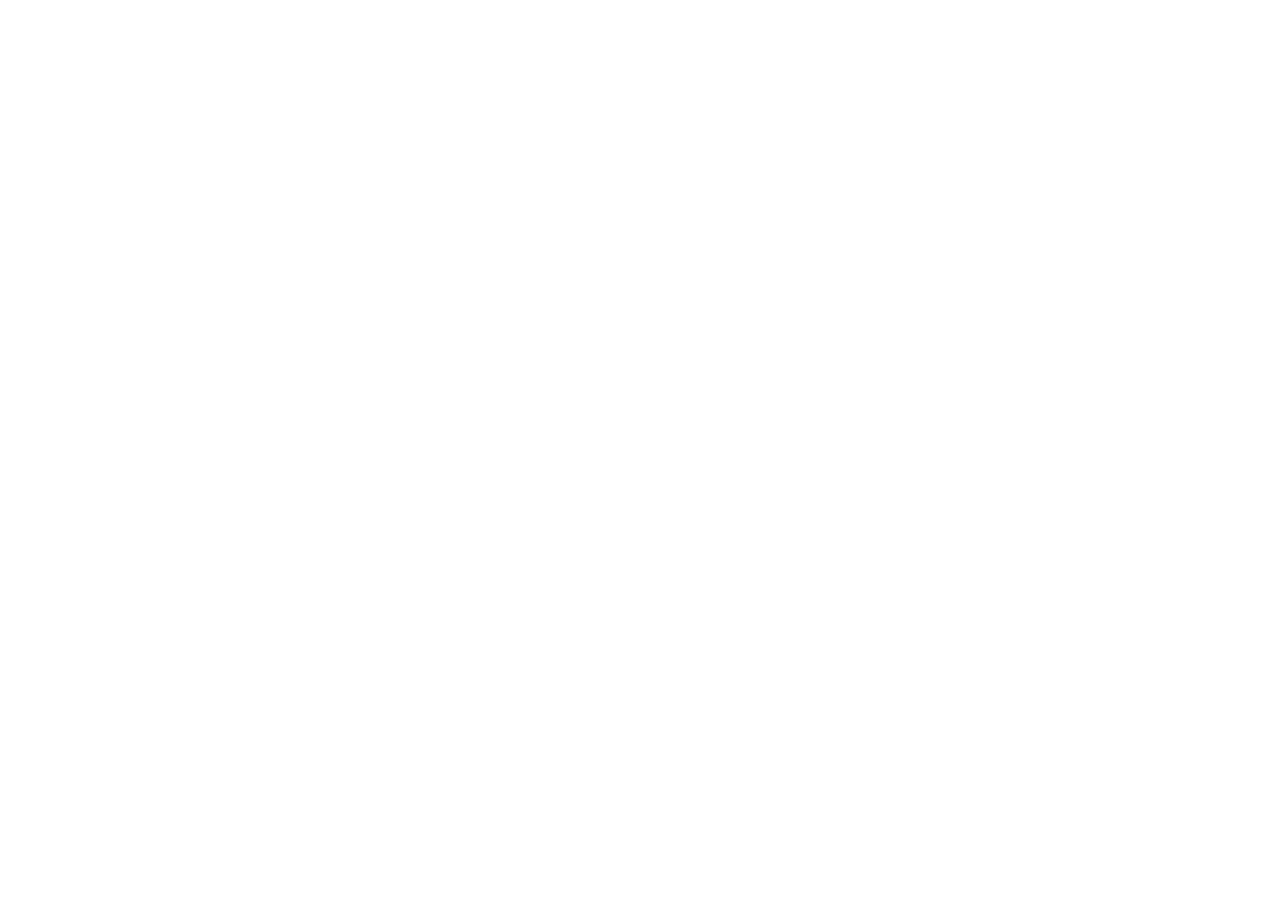
==== index.html @ 4a8910b8 "subida de inicio" ====
<!DOCTYPE html>
<html lang="en">
<head>
    <meta charset="UTF-8">
    <meta http-equiv="X-UA-Compatible" content="IE=edge">
    <meta name="viewport" content="width=device-width, initial-scale=1.0">
    <title>Document</title>

    <link rel="stylesheet" href="style.css">
</head>
<body>
    <div>



    </div>
    <script src="js.js"></script>
</body>
</html>
---- style.css ----
* {
  margin: 0;
  padding: 0;
  box-sizing: border-box;
}
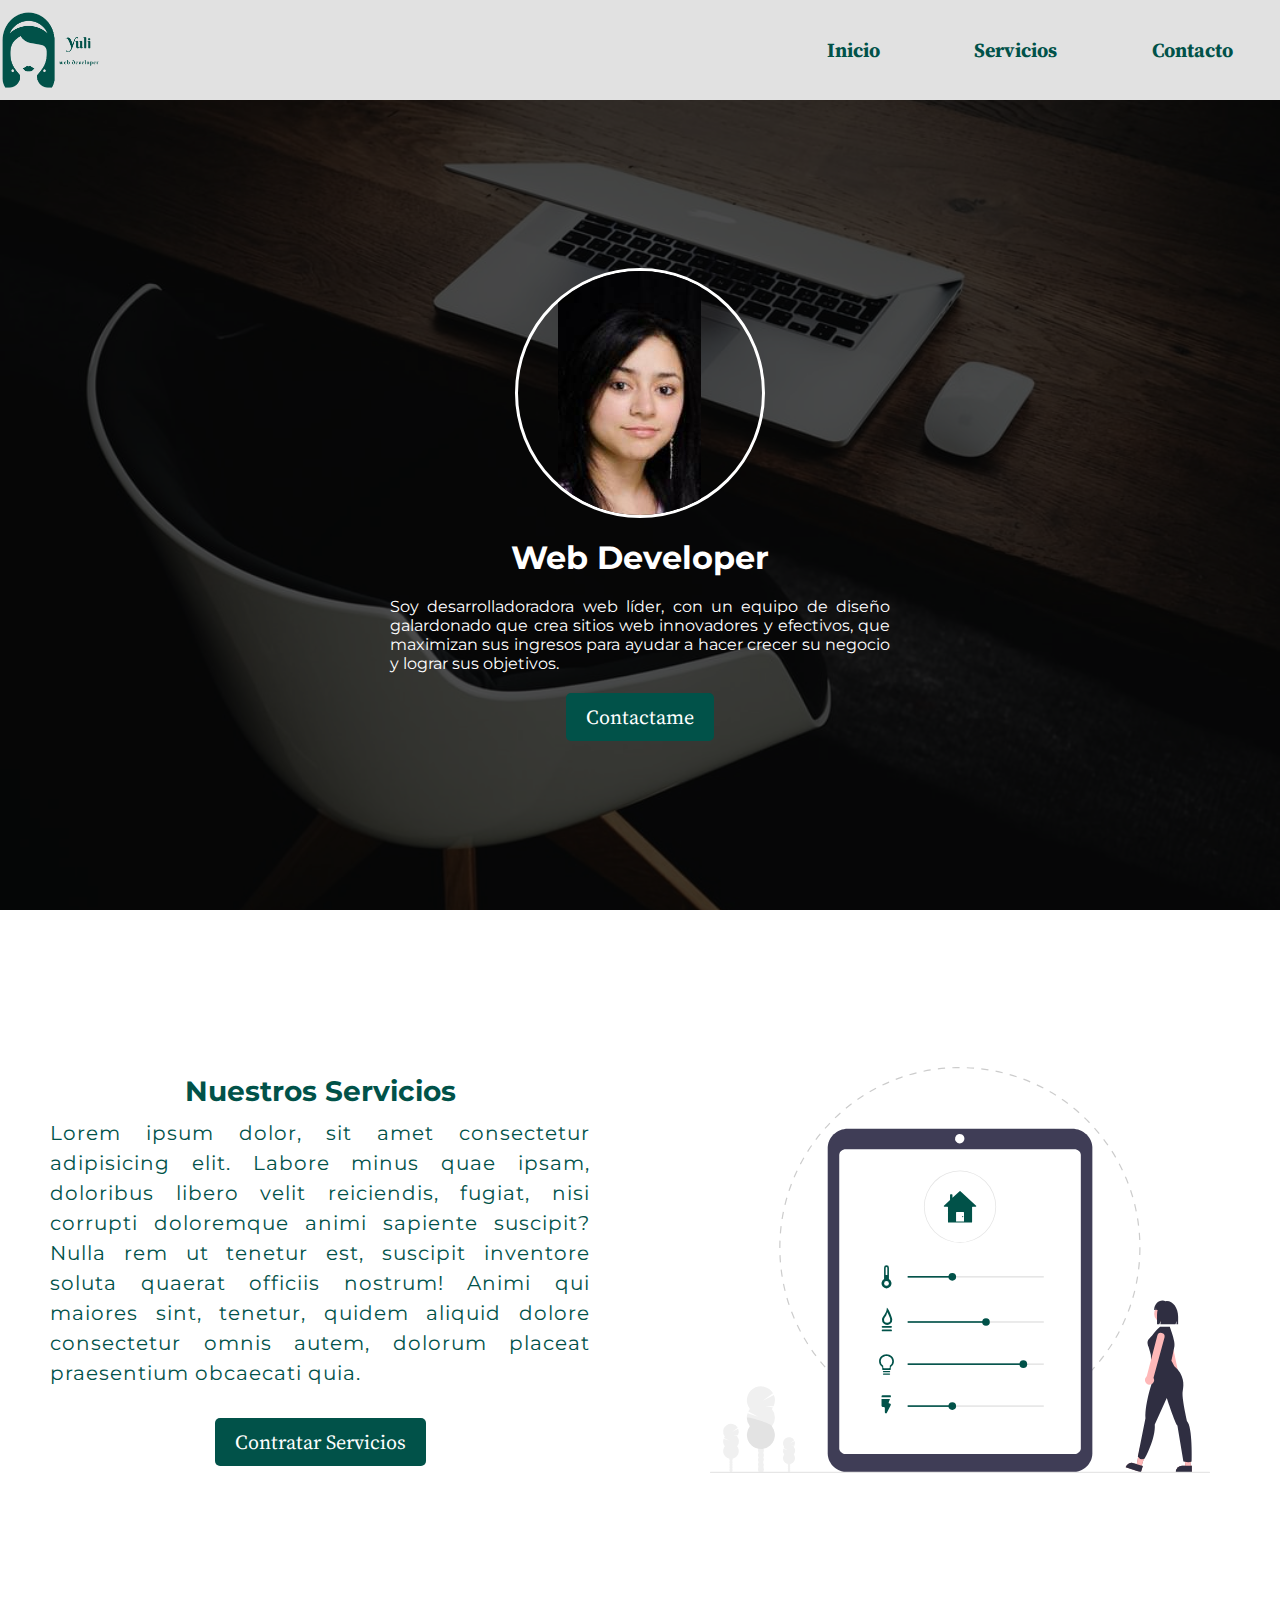
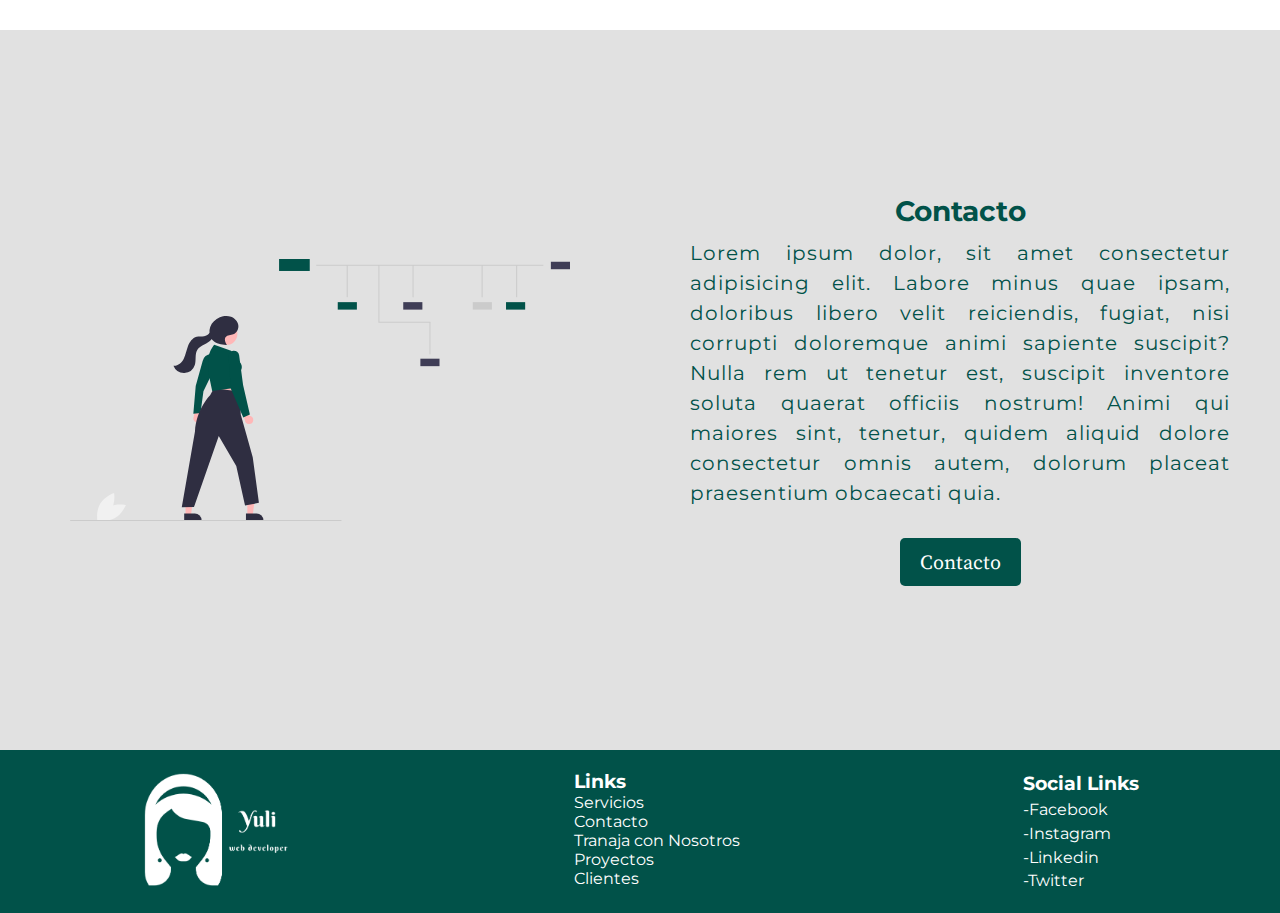
==== commit cc00ced2: "final del dia 1" ====
--- a/index.html
+++ b/index.html
@@ -4,16 +4,112 @@
     <meta charset="UTF-8">
     <meta http-equiv="X-UA-Compatible" content="IE=edge">
     <meta name="viewport" content="width=device-width, initial-scale=1.0">
-    <title>Document</title>
-
+    <title>The History of my life</title>
+    <link rel="stylesheet" href="https://cdnjs.cloudflare.com/ajax/libs/font-awesome/5.15.3/css/all.min.css"
+    integrity="sha512-iBBXm8fW90+nuLcSKlbmrPcLa0OT92xO1BIsZ+ywDWZCvqsWgccV3gFoRBv0z+8dLJgyAHIhR35VZc2oM/gI1w=="
+    crossorigin="anonymous" referrerpolicy="no-referrer" />
     <link rel="stylesheet" href="style.css">
+    <link rel="shortcut icon" href="imagenes/LogoMakr-79gBgG.png">
 </head>
 <body>
-    <div>
+    
+    <header>
+        <div class="container-header">
+            <img src="imagenes/LogoMakr-79gBgG.png" alt="Logo">
+            <nav>
+                <ul>
+                    <li><a href="#">Inicio</a></li>
+                    <li><a href="servicios.html">Servicios</a></li>
+                    <li><a href="#">Contacto</a></li>
+                </ul>
+            </nav>
+        </div>
+    </header>
 
+    <main>
+        <div class="container-main">
 
+            <div class="circle">
+                <img src="imagenes/img-personal.jpg" alt="personal">
+            </div>
+            <h1>Web Developer</h1>
+            <p>Soy desarrolladoradora web líder, con un equipo de diseño galardonado que crea sitios web innovadores y efectivos, que
+            maximizan sus ingresos para ayudar a hacer crecer su negocio y lograr sus objetivos.</p>
+            <button class="btn">Contactame</button>
+        </div>
+    </main>
 
-    </div>
+    <section>
+        <div class="container-1">
+            <div >
+                <h2>Nuestros Servicios</h2>
+                <p>Lorem ipsum dolor, sit amet consectetur adipisicing elit. Labore minus quae ipsam, doloribus libero velit
+                    reiciendis, fugiat, nisi corrupti doloremque animi sapiente suscipit? Nulla rem ut tenetur est, suscipit
+                    inventore soluta quaerat officiis nostrum! Animi qui maiores sint, tenetur, quidem aliquid dolore consectetur
+                    omnis autem, dolorum placeat praesentium obcaecati quia.</p>
+                <button>Contratar Servicios</button>
+            </div>
+            <div>
+                <img src="imagenes/imgsection1.svg" alt="">
+            </div>
+        </div>
+    </section>
+
+    <section class="bg-gray">
+        <div class="container-1">
+            <div>
+                <img src="imagenes/imgsection2.svg" alt="">
+            </div>
+            <div>
+                <h2>Contacto</h2>
+                <p>Lorem ipsum dolor, sit amet consectetur adipisicing elit. Labore minus quae ipsam, doloribus libero velit
+                    reiciendis, fugiat, nisi corrupti doloremque animi sapiente suscipit? Nulla rem ut tenetur est, suscipit
+                    inventore soluta quaerat officiis nostrum! Animi qui maiores sint, tenetur, quidem aliquid dolore
+                    consectetur
+                    omnis autem, dolorum placeat praesentium obcaecati quia.</p>
+                <button>Contacto</button>
+            </div>
+        </div>
+    </section>
+
+    <footer>
+        <div class="container-footer">
+            <div>
+                <img src="imagenes/logo-white.png" alt="logo">
+            </div>
+            <div>
+                <h3>Links</h3>
+                <ul>
+                    <li><a href="#">Servicios</a></li>
+                    <li><a href="#">Contacto</a></li>
+                    <li><a href="#">Tranaja con Nosotros</a></li>
+                    <li><a href="#">Proyectos</a></li>
+                    <li><a href="#">Clientes</a></li>
+                </ul>
+            </div>
+            <div class="social-links">
+                <h3>Social Links</h3>
+                <div>
+                    <i class="fab fa-facebook"></i>
+                    <p>-Facebook</p>
+                </div>
+                <div>
+                    <i class="fab fa-instagram"></i>
+                    <p>-Instagram</p>
+                </div>
+                <div>
+                    <i class="fab fa-linkedin-in"></i>
+                    <p>-Linkedin</p>
+                </div>
+                <div>
+                    <i class="fab fa-twitter"></i>
+                    <p>-Twitter</p>
+                </div>
+                
+            </div>
+        </div>
+    </footer>
+
     <script src="js.js"></script>
 </body>
 </html>--- a/style.css
+++ b/style.css
@@ -1,5 +1,244 @@
+@import url('https://fonts.googleapis.com/css2?family=Montserrat:wght@400;700&display=swap');
+@import url('https://fonts.googleapis.com/css2?family=Source+Serif+Pro:wght@400;700&display=swap');
+:root {
+  --feather: #77c9d4;
+  --marine: #57bc90;
+  --forest: #015249;
+  --sleek-grey: #a5a5af;
+  --gray: #cecece9a;
+}
+
 * {
   margin: 0;
   padding: 0;
   box-sizing: border-box;
 }
+
+body {
+  font-family: 'Montserrat', sans-serif;
+}
+
+header {
+  background-color: var(--gray);
+  padding: 10px 0;
+  /*
+  position: sticky;
+  top: 0;
+  z-index: 100;*/
+}
+.container-header {
+  max-width: 1300px;
+  margin: 0 auto;
+  display: flex;
+  justify-content: space-between;
+  align-items: center;
+}
+
+header > .container-header > img {
+  max-height: 80px;
+}
+
+header > .container-header > nav > ul {
+  display: flex;
+  list-style: none;
+  justify-content: space-around;
+  min-width: 500px;
+}
+
+header a {
+  color: var(--forest);
+  text-decoration: none;
+  font-size: 20px;
+  font-weight: bold;
+  font-family: 'Source Serif Pro', serif;
+}
+
+main {
+  height: 90vh;
+  background: url(imagenes/bg.jpg);
+  background-size: cover;
+  background-position: center center;
+  background-repeat: no-repeat;
+  position: relative;
+  color: white;
+  z-index: 0;
+}
+
+main:after {
+  content: '';
+  position: absolute;
+  top: 0;
+  bottom: 0;
+  left: 0;
+  right: 0;
+  background-color: rgba(0, 0, 0, 0.7);
+  z-index: -1;
+}
+.container-main {
+  max-width: 1300px;
+  margin: 0 auto;
+  height: 100%;
+  display: flex;
+  flex-direction: column;
+  justify-content: center;
+  align-items: center;
+}
+.circle {
+  width: 250px;
+  height: 250px;
+  border-radius: 50%;
+  overflow: hidden;
+  border: 3px solid white;
+}
+.circle > img {
+  margin-left: 40px;
+}
+
+.container-main > h1 {
+  margin-top: 20px;
+}
+.container-main > p {
+  max-width: 500px;
+  margin-top: 20px;
+  text-align: justify;
+}
+
+.container-main .btn {
+  max-width: 300px;
+  margin-top: 20px;
+  padding: 10px 20px;
+  background-color: var(--forest);
+  border: none;
+  color: white;
+  font-size: 20px;
+  font-family: 'Source Serif Pro', serif;
+  cursor: pointer;
+  border-radius: 5px;
+}
+.container-main .btn:hover {
+  background-color: var(--feather);
+}
+
+/*Section*/
+.container-1 {
+  height: 80vh;
+  max-width: 1300px;
+  margin: 0 auto;
+  display: grid;
+  grid-template-columns: 1fr 1fr;
+}
+
+.container-1 > div {
+  display: flex;
+  flex-direction: column;
+  justify-content: center;
+  align-items: center;
+  color: var(--forest);
+}
+.container-1 > div > h2 {
+  font-size: 28px;
+}
+.container-1 > div > p {
+  padding: 10px 50px;
+  font-size: 20px;
+  line-height: 1.5;
+  letter-spacing: 1px;
+  text-align: justify;
+}
+.container-1 > div > button {
+  max-width: 300px;
+  margin-top: 20px;
+  padding: 10px 20px;
+  background-color: var(--forest);
+  border: none;
+  color: white;
+  font-size: 20px;
+  font-family: 'Source Serif Pro', serif;
+  cursor: pointer;
+  border-radius: 5px;
+}
+
+.container-1 img {
+  max-width: 500px;
+}
+.bg-gray {
+  background-color: var(--gray);
+}
+
+/*Footer*/
+footer {
+  padding: 20px 0px;
+  background-color: var(--forest);
+  color: white;
+}
+.container-footer {
+  max-width: 1300px;
+  margin: 0 auto;
+  display: flex;
+  justify-content: space-around;
+}
+.container-footer > div > img {
+  max-width: 150px;
+}
+.container-footer > div > ul {
+  list-style: none;
+}
+.container-footer a {
+  color: white;
+  text-decoration: none;
+}
+.social-links {
+  display: flex;
+  flex-direction: column;
+  justify-content: space-around;
+}
+.social-links > div {
+  display: flex;
+}
+
+/*Servicios*/
+.container-servicios {
+  max-width: 1000px;
+  min-height: 75vh;
+  margin: 0 auto;
+  display: flex;
+  padding: 20px 0;
+}
+.title-services {
+  text-align: center;
+  color: var(--forest);
+  padding-top: 20px;
+  font-size: 30px;
+}
+.card {
+  min-height: 400px;
+  min-width: 300px;
+  border: 2px solid var(--forest);
+  border-radius: 10px;
+  margin: 0 10px;
+  text-align: center;
+  display: flex;
+  flex-direction: column;
+  align-items: center;
+  justify-content: center;
+  gap: 10px;
+}
+.card h2 {
+  font-size: 32px;
+}
+.precio {
+  font-size: 24px;
+  font-weight: bold;
+}
+.card button {
+  max-width: 300px;
+  margin-top: 20px;
+  padding: 10px 20px;
+  background-color: var(--forest);
+  border: none;
+  color: white;
+  font-size: 20px;
+  font-family: 'Source Serif Pro', serif;
+  cursor: pointer;
+  border-radius: 5px;
+}
